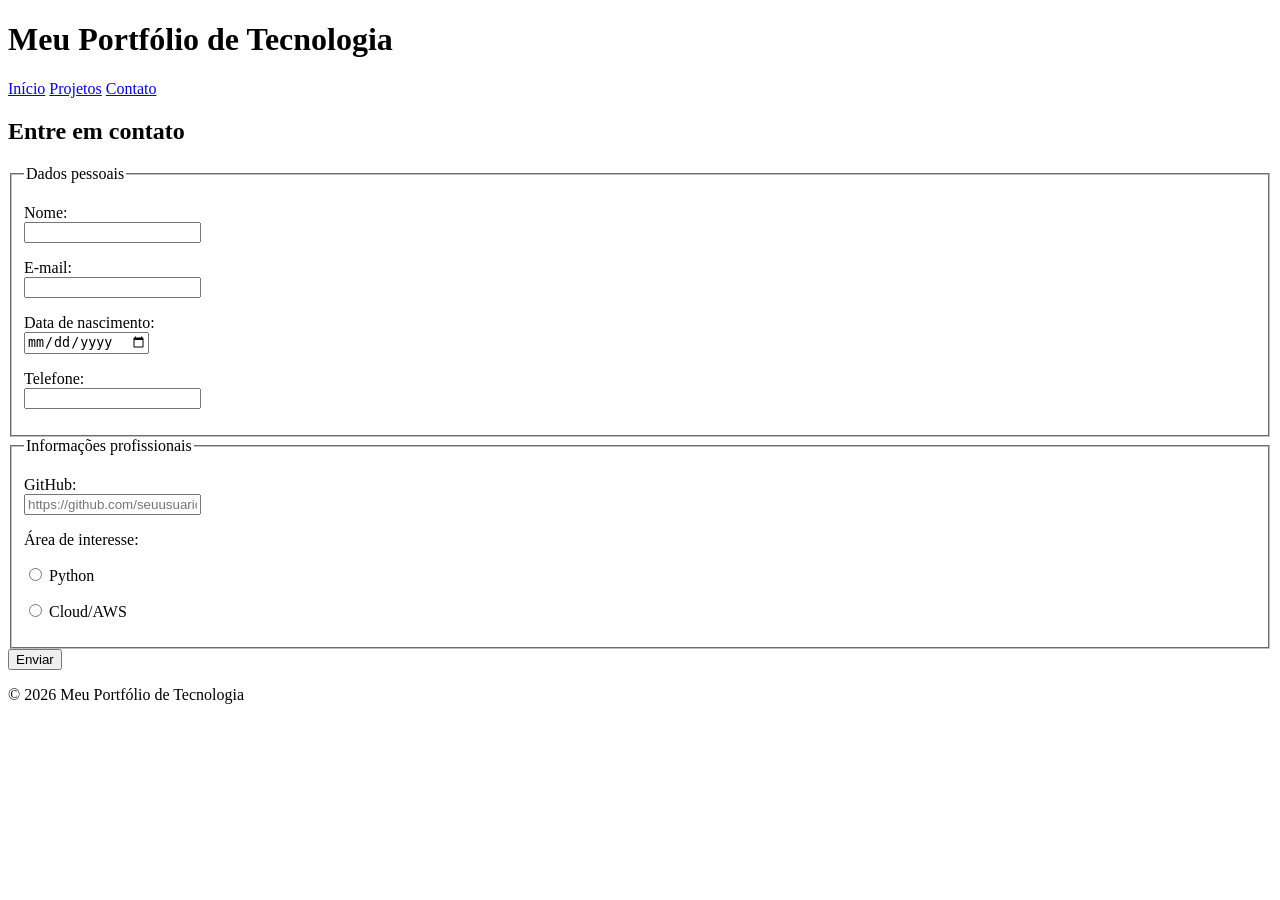
==== contato.html @ abc11fb3 "Criar contato.html" ====
<!DOCTYPE html>
<html lang="pt-BR">
<head>
    <meta charset="UTF-8">
    <meta name="viewport" content="width=device-width, initial-scale=1.0">
    <meta name="description" content="Formulário de contato do meu portfólio">
    <title>Contato | Meu Portfólio</title>
    <link rel="stylesheet" href="style.css">
</head>

<body>

    <header>
        <h1>Meu Portfólio de Tecnologia</h1>

        <nav aria-label="Navegação principal">
            <a href="index.html">Início</a>
            <a href="projetos.html">Projetos</a>
            <a href="contato.html">Contato</a>
        </nav>
    </header>

    <main>

        <section id="contato">
            <h2>Entre em contato</h2>

            <form action="#" method="post">

                <fieldset>
                    <legend>Dados pessoais</legend>

                    <p>
                        <label for="nome">Nome:</label><br>
                        <input
                            type="text"
                            id="nome"
                            name="nome"
                            required
                        >
                    </p>

                    <p>
                        <label for="email">E-mail:</label><br>
                        <input
                            type="email"
                            id="email"
                            name="email"
                            required
                        >
                    </p>

                    <p>
                        <label for="nascimento">
                            Data de nascimento:
                        </label><br>

                        <input
                            type="date"
                            id="nascimento"
                            name="nascimento"
                        >
                    </p>

                    <p>
                        <label for="telefone">Telefone:</label><br>

                        <input
                            type="tel"
                            id="telefone"
                            name="telefone"
                        >
                    </p>

                </fieldset>

                <fieldset>

                    <legend>Informações profissionais</legend>

                    <p>
                        <label for="github">GitHub:</label><br>

                        <input
                            type="url"
                            id="github"
                            name="github"
                            placeholder="https://github.com/seuusuario"
                        >
                    </p>

                    <p>Área de interesse:</p>

                    <p>
                        <input
                            type="radio"
                            id="python"
                            name="interesse"
                            value="Python"
                        >

                        <label for="python">Python</label>
                    </p>

                    <p>
                        <input
                            type="radio"
                            id="cloud"
                            name="interesse"
                            value="Cloud/AWS"
                        >

                        <label for="cloud">Cloud/AWS</label>
                    </p>

                </fieldset>

                <button type="submit">Enviar</button>

            </form>

        </section>

    </main>

    <footer>
        <p>&copy; 2026 Meu Portfólio de Tecnologia</p>
    </footer>

</body>
</html>
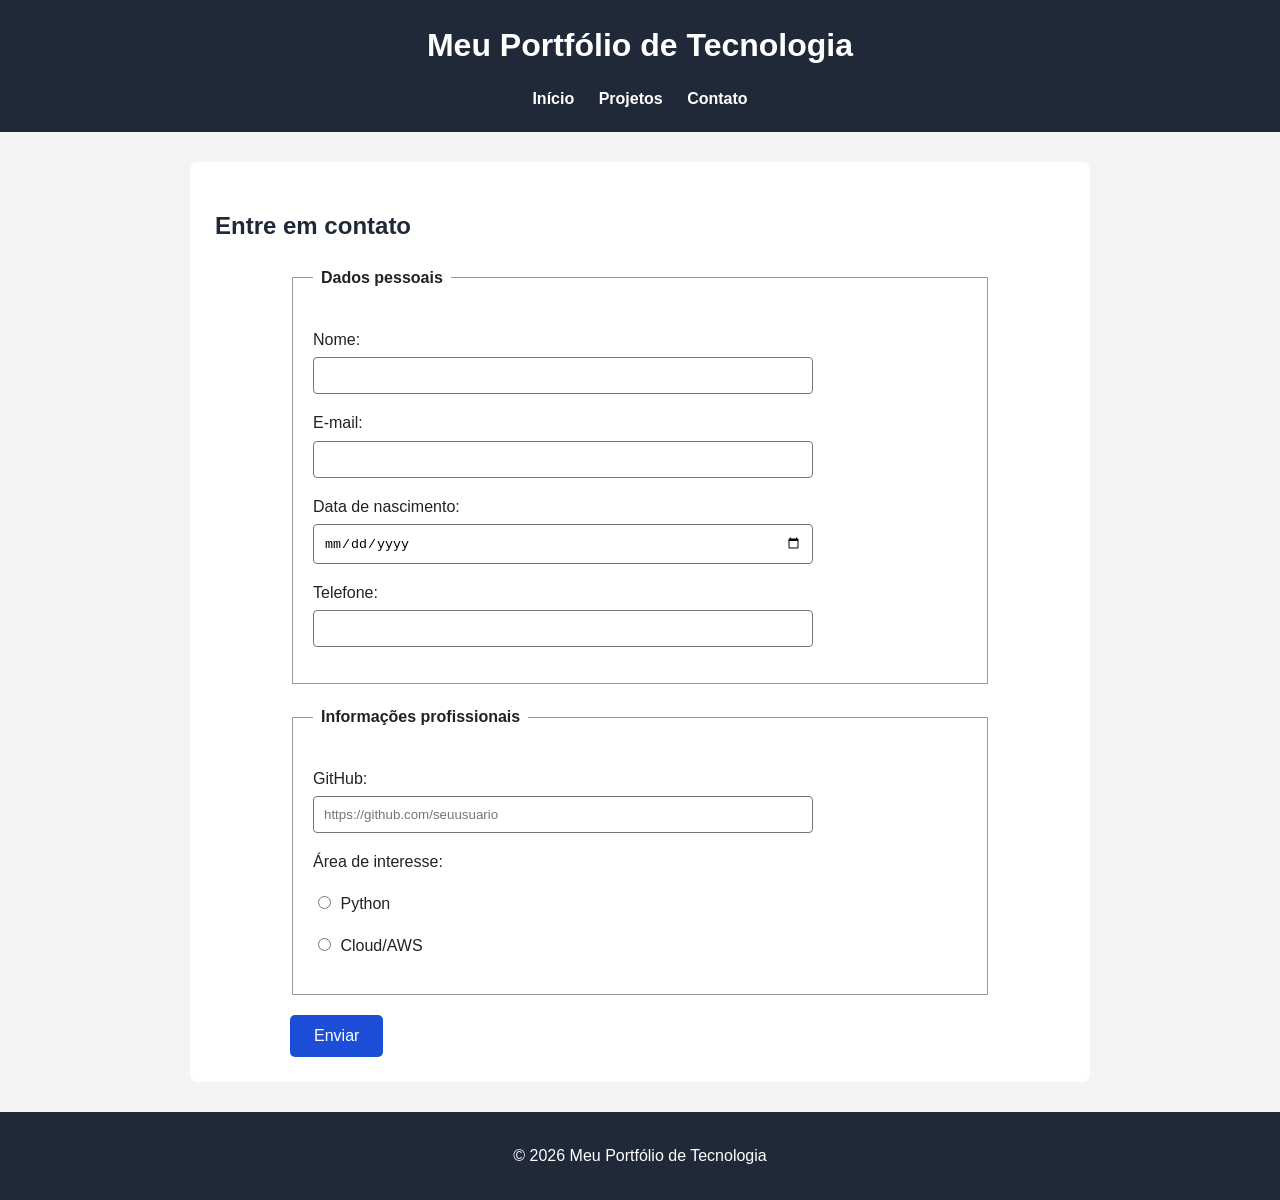
==== commit 8675f487: "Add files via upload" ====
--- a/contato.html
+++ b/contato.html
@@ -7,9 +7,7 @@
     <title>Contato | Meu Portfólio</title>
     <link rel="stylesheet" href="style.css">
 </head>
-
 <body>
-
     <header>
         <h1>Meu Portfólio de Tecnologia</h1>
 
@@ -21,111 +19,63 @@
     </header>
 
     <main>
-
         <section id="contato">
             <h2>Entre em contato</h2>
 
             <form action="#" method="post">
-
                 <fieldset>
                     <legend>Dados pessoais</legend>
 
                     <p>
                         <label for="nome">Nome:</label><br>
-                        <input
-                            type="text"
-                            id="nome"
-                            name="nome"
-                            required
-                        >
+                        <input type="text" id="nome" name="nome" required>
                     </p>
 
                     <p>
                         <label for="email">E-mail:</label><br>
-                        <input
-                            type="email"
-                            id="email"
-                            name="email"
-                            required
-                        >
+                        <input type="email" id="email" name="email" required>
                     </p>
 
                     <p>
-                        <label for="nascimento">
-                            Data de nascimento:
-                        </label><br>
-
-                        <input
-                            type="date"
-                            id="nascimento"
-                            name="nascimento"
-                        >
+                        <label for="nascimento">Data de nascimento:</label><br>
+                        <input type="date" id="nascimento" name="nascimento">
                     </p>
 
                     <p>
                         <label for="telefone">Telefone:</label><br>
-
-                        <input
-                            type="tel"
-                            id="telefone"
-                            name="telefone"
-                        >
+                        <input type="tel" id="telefone" name="telefone">
                     </p>
-
                 </fieldset>
 
                 <fieldset>
-
                     <legend>Informações profissionais</legend>
 
                     <p>
                         <label for="github">GitHub:</label><br>
-
-                        <input
-                            type="url"
-                            id="github"
-                            name="github"
-                            placeholder="https://github.com/seuusuario"
-                        >
+                        <input type="url" id="github" name="github"
+                               placeholder="https://github.com/seuusuario">
                     </p>
 
                     <p>Área de interesse:</p>
 
                     <p>
-                        <input
-                            type="radio"
-                            id="python"
-                            name="interesse"
-                            value="Python"
-                        >
-
+                        <input type="radio" id="python" name="interesse" value="Python">
                         <label for="python">Python</label>
                     </p>
 
                     <p>
-                        <input
-                            type="radio"
-                            id="cloud"
-                            name="interesse"
-                            value="Cloud/AWS"
-                        >
-
+                        <input type="radio" id="cloud" name="interesse" value="Cloud/AWS">
                         <label for="cloud">Cloud/AWS</label>
                     </p>
-
                 </fieldset>
 
                 <button type="submit">Enviar</button>
-
             </form>
-
         </section>
-
     </main>
 
     <footer>
         <p>&copy; 2026 Meu Portfólio de Tecnologia</p>
     </footer>
-
 </body>
-</html>+</html>
--- a/style.css
+++ b/style.css
@@ -0,0 +1,149 @@
+/* Estilo geral */
+* {
+    box-sizing: border-box;
+}
+
+html {
+    scroll-behavior: smooth;
+}
+
+body {
+    margin: 0;
+    font-family: Arial, sans-serif;
+    line-height: 1.6;
+    background-color: #f4f4f4;
+    color: #222222;
+}
+
+header {
+    background-color: #1f2937;
+    color: #ffffff;
+    padding: 20px;
+    text-align: center;
+}
+
+header h1 {
+    margin: 0 0 15px;
+}
+
+nav a {
+    color: #ffffff;
+    text-decoration: none;
+    margin: 0 10px;
+    font-weight: bold;
+}
+
+nav a:hover,
+nav a:focus {
+    text-decoration: underline;
+}
+
+main {
+    width: 90%;
+    max-width: 900px;
+    margin: 30px auto;
+}
+
+section,
+article {
+    background-color: #ffffff;
+    padding: 25px;
+    margin-bottom: 20px;
+    border-radius: 8px;
+}
+
+h2 {
+    color: #1f2937;
+}
+
+h3 {
+    color: #374151;
+}
+
+img {
+    display: block;
+    max-width: 100%;
+    height: auto;
+    margin: 20px auto;
+    border-radius: 8px;
+}
+
+form {
+    max-width: 700px;
+    margin: 0 auto;
+}
+
+fieldset {
+    border: 1px solid #999999;
+    margin-bottom: 20px;
+    padding: 20px;
+}
+
+legend {
+    font-weight: bold;
+    padding: 0 8px;
+}
+
+input {
+    width: 100%;
+    max-width: 500px;
+    padding: 10px;
+    margin-top: 5px;
+    border: 1px solid #777777;
+    border-radius: 4px;
+}
+
+input[type="radio"] {
+    width: auto;
+    margin-right: 5px;
+}
+
+button {
+    background-color: #1d4ed8;
+    color: #ffffff;
+    border: none;
+    padding: 12px 24px;
+    border-radius: 5px;
+    cursor: pointer;
+    font-size: 16px;
+}
+
+button:hover,
+button:focus {
+    background-color: #163fa8;
+}
+
+a:focus,
+button:focus,
+input:focus {
+    outline: 3px solid #f59e0b;
+    outline-offset: 2px;
+}
+
+footer {
+    background-color: #1f2937;
+    color: #ffffff;
+    text-align: center;
+    padding: 15px;
+    margin-top: 30px;
+}
+
+@media (max-width: 600px) {
+    header h1 {
+        font-size: 24px;
+    }
+
+    nav a {
+        display: block;
+        margin: 8px 0;
+    }
+
+    main {
+        width: 94%;
+    }
+
+    section,
+    article {
+        padding: 18px;
+    }
+}
